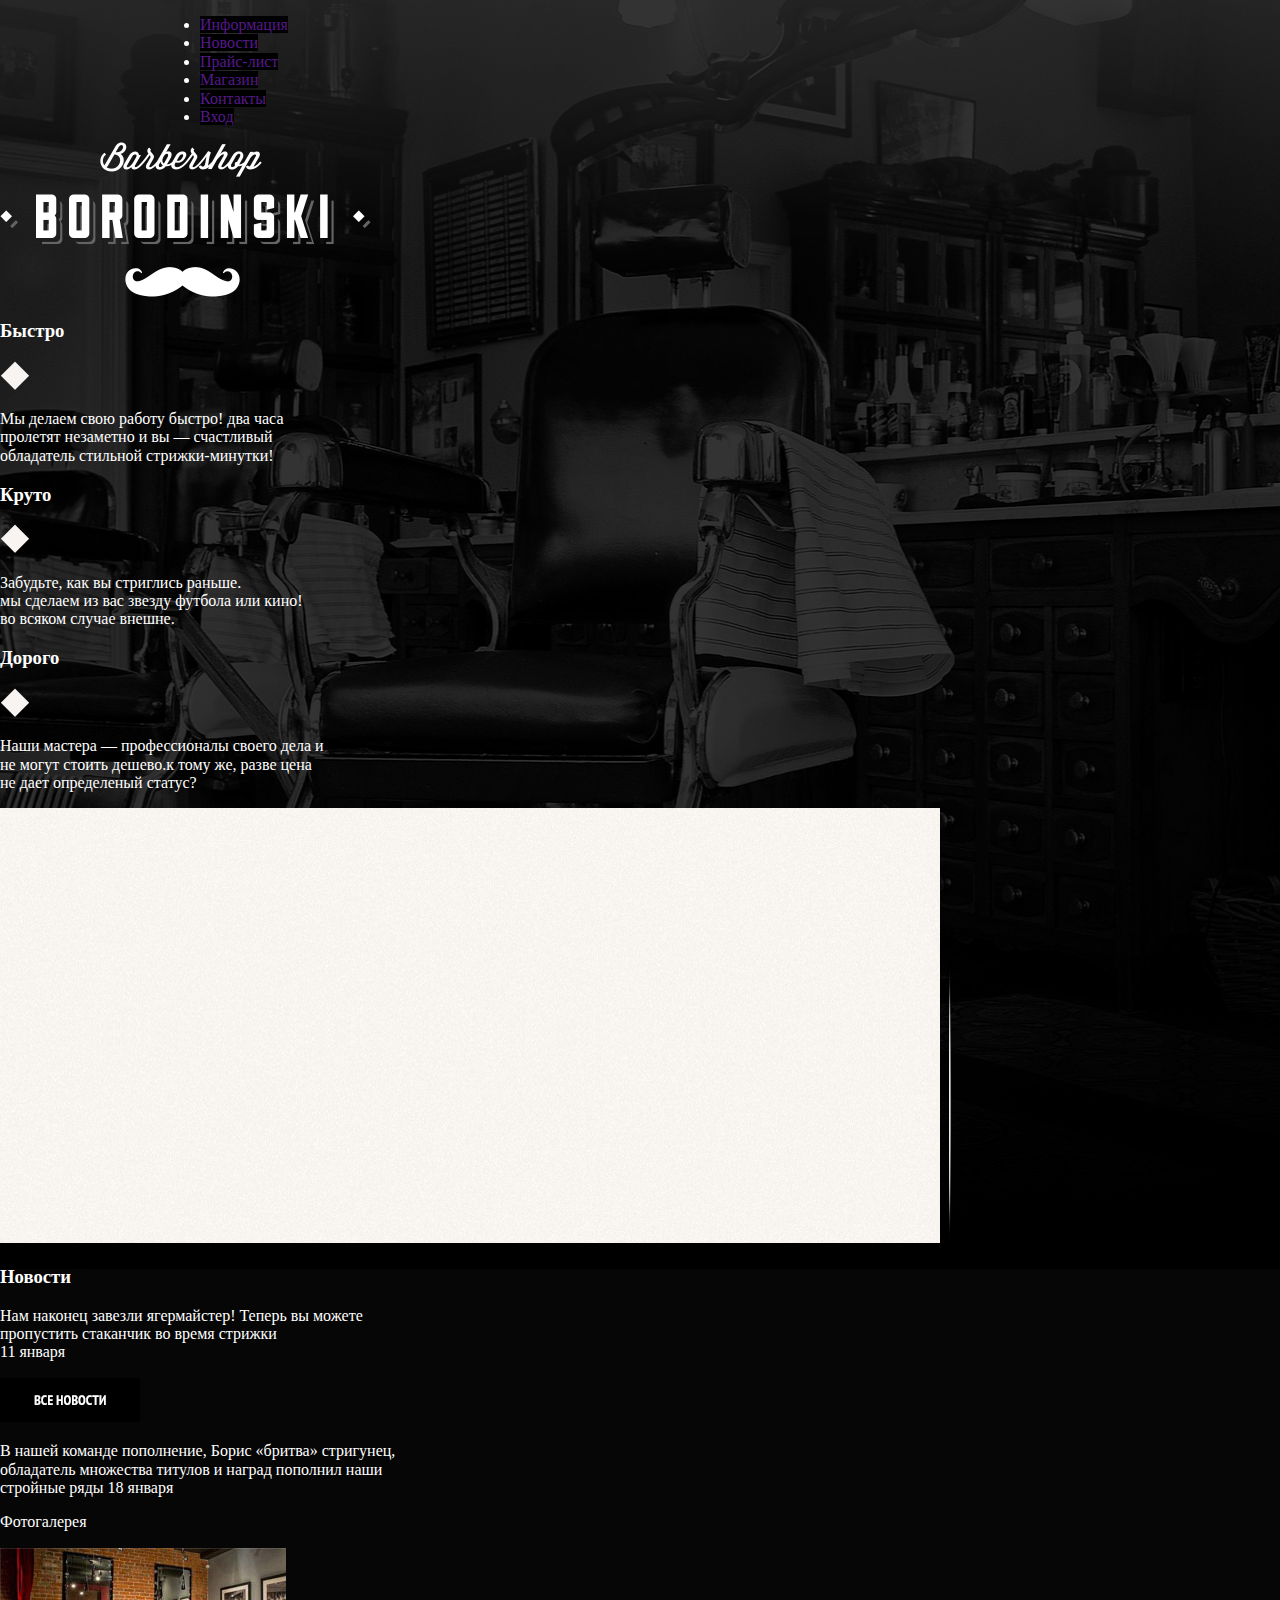
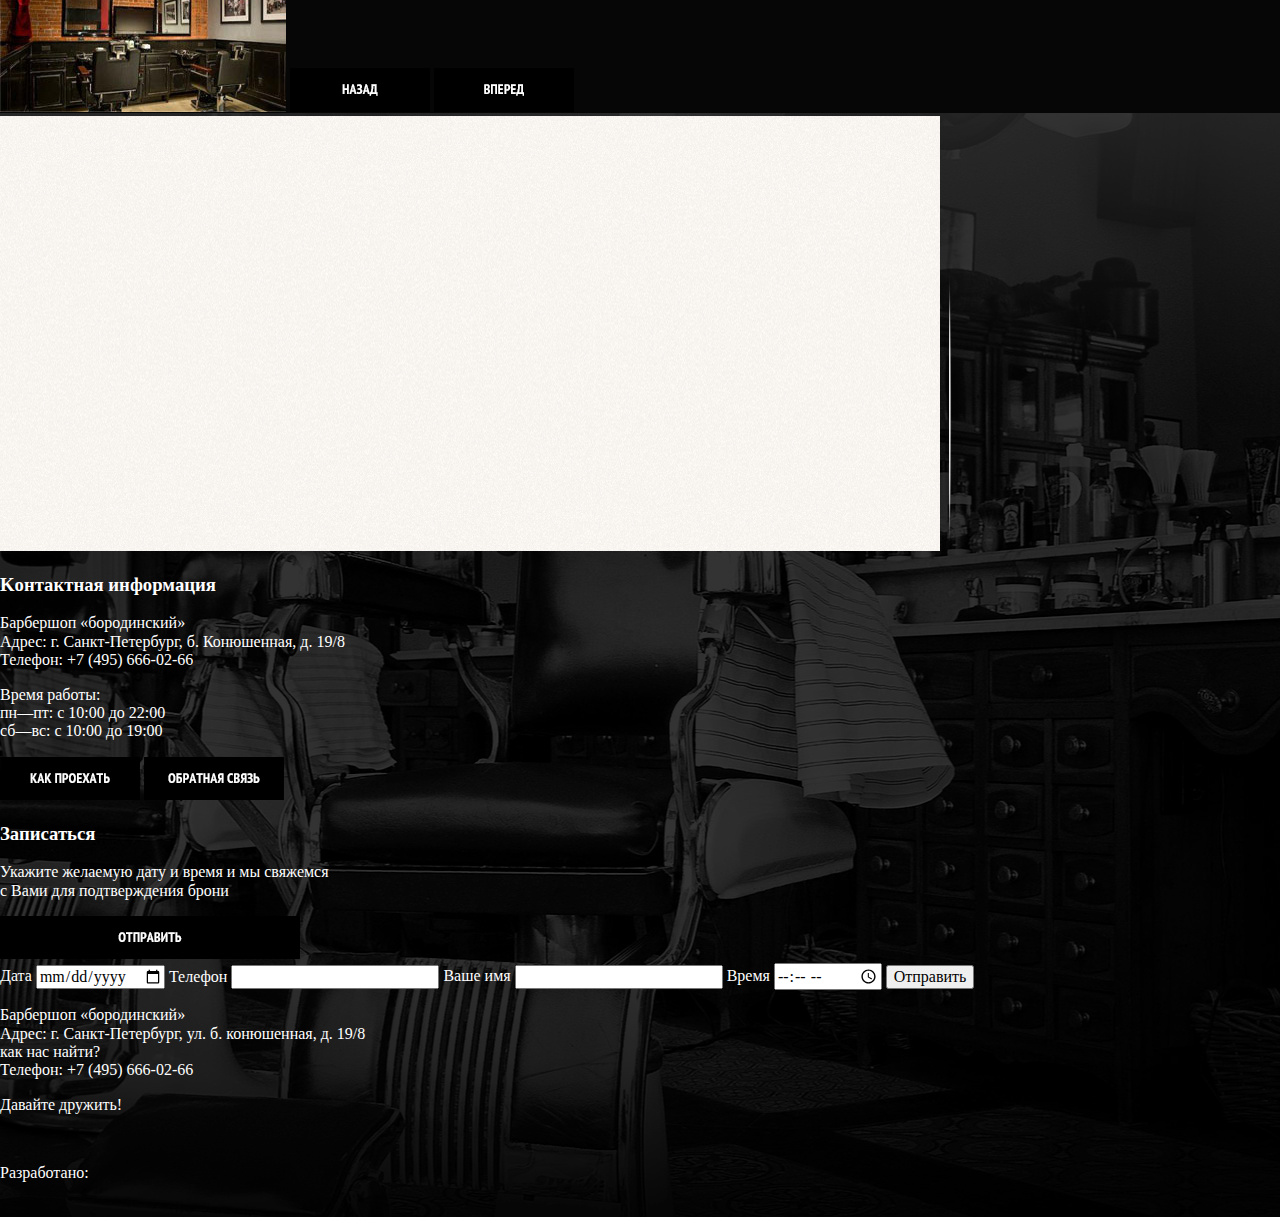
==== index.html @ 483385b1 "Dobavil img" ====
<!DOCTYPE html>
<html lang="en">
<head>
  <meta charset="UTF-8">
  <title>Barbershop</title>
  <link rel="stylesheet" href="style/normalaize.css">
  <link rel="stylesheet" href="style/style.css" type="text/css">
</head>
<body>
  <header>
    <nav class="navbar">
      <ul>
        <li><a href="">Информация</a></li>
        <li><a href="">Новости</a></li>
        <li><a href="">Прайс-лист</a></li>
        <li><a href="">Магазин</a></li>
        <li><a href="">Контакты</a></li>
        <li><a href="">Вход</a></li>
      </ul>
    </nav>
  </header>

  <main class="main">
    <div>
      <img class="logo" src="img/index-logo.png" alt="">
      
    <div class="kruto">
      <h3>Быстро</h3>
        <img src="img/Shape 1.png" alt="">
        <img src="" alt="">
        <p>Мы делаем свою работу быстро! два часа<br>
           пролетят незаметно и вы — счастливый<br>
           обладатель стильной стрижки-минутки!</p>
    
      <h3>Круто</h3>
        <img src="img/Shape 1.png" alt="">
        <p>Забудьте, как вы стриглись раньше.<br>
           мы сделаем из вас звезду футбола или кино!<br>
           во всяком случае внешне.</p>
    
      <h3>Дорого</h3>
        <img src="img/Shape 1.png" alt="">
        <img src="" alt="">
        <p>Наши мастера — профессионалы своего дела и<br>
           не могут стоить дешево.к тому же, разве цена<br>
           не дает определеный статус?</p>
    </div>

    
      <img src="img/Layer 10 copy 4.png" alt="">
      <img src="img/Layer 17 copy 2.png" alt="">
      <h3>Новости</h3>
      <p>Нам наконец завезли ягермайстер! Теперь вы можете<br>
         пропустить стаканчик во время стрижки<br>
         11 января</p>
      <img src="img/ВСЕ НОВОСТИ.png" alt="">

      <p>В нашей команде пополнение, Борис «бритва» стригунец,<br>
         обладaтель множества титулов и наград пополнил наши <br>
         стройные ряды
         18 января</p>
       
      <p>Фотогалерея</p>
      <img src="img/Untitled-1.jpg"alt="">
      <img src="img/НАЗАД.png" alt="">
      <img src="img/ВПЕРЕД.png" alt="">
    </div>

    <div>
        <img src="img/Layer 10 copy 4.png" alt="">
        <img src="img/Layer 17 copy 2.png" alt="">
      <h3>Kонтактная информация</h3>
        <p>Барбершоп «бородинский»<br>
          Адрес: г. Санкт-Петербург, б. Конюшенная, д. 19/8<br>
          Телефон: +7 (495) 666-02-66</p>
        <p>Время работы:<br>
          пн—пт: с 10:00 до 22:00<br>
          сб—вс: с 10:00 до 19:00</p>
          <img src="img/КАК ПРОЕХАТЬ.png" alt="">
          <img src="img/ОБРАТНАЯ СВЯЗЬ.png" alt="">
    </div>
    <div>
      <h3>Записаться</h3>
      <p>Укажите желаемую дату и время и мы свяжемся<br>
         с Вами для подтверждения брони</p>
        <img src="img/ОТПРАВИТЬ.png" alt="">
        <form action="" method="GET">
            <label for="date">Дата</label>
            <input type="date" name="date"/>

            <label for="number">Телефон
            <input type="phonenumber" name="phone"/></label>

            <label for="name">Ваше имя</label>
            <input type="text" name="name"/>

            <label for="time">Время</label>
            <input type="time" name="time"/>
            <input type="submit" value="Отправить"/>
          </form>   
    </div>
    
  </main>

  <footer class="footer">
    <p>Барбершоп «бородинский»<br> 
      Адрес: г. Санкт-Петербург, ул. б. конюшенная, д. 19/8<br>
      как нас найти?<br>
      Телефон: +7 (495) 666-02-66
  
    <p>Давайте дружить!</p>
    <img src="" alt="">
    <img src="" alt="">
  
    <p>Разработано:</p>
    <img src="" alt="">  
  </footer>
   
</body>
</html>
---- style/normalaize.css ----
/*! normalize.css v8.0.0 | MIT License | github.com/necolas/normalize.css */

/* Document
   ========================================================================== */

/**
 * 1. Correct the line height in all browsers.
 * 2. Prevent adjustments of font size after orientation changes in iOS.
 */

 html {
    line-height: 1.15; /* 1 */
    -webkit-text-size-adjust: 100%; /* 2 */
  }
  
  /* Sections
     ========================================================================== */
  
  /**
   * Remove the margin in all browsers.
   */
  
  body {
    margin: 0;
  }
  
  /**
   * Correct the font size and margin on `h1` elements within `section` and
   * `article` contexts in Chrome, Firefox, and Safari.
   */
  
  h1 {
    font-size: 2em;
    margin: 0.67em 0;
  }
  
  /* Grouping content
     ========================================================================== */
  
  /**
   * 1. Add the correct box sizing in Firefox.
   * 2. Show the overflow in Edge and IE.
   */
  
  hr {
    box-sizing: content-box; /* 1 */
    height: 0; /* 1 */
    overflow: visible; /* 2 */
  }
  
  /**
   * 1. Correct the inheritance and scaling of font size in all browsers.
   * 2. Correct the odd `em` font sizing in all browsers.
   */
  
  pre {
    font-family: monospace, monospace; /* 1 */
    font-size: 1em; /* 2 */
  }
  
  /* Text-level semantics
     ========================================================================== */
  
  /**
   * Remove the gray background on active links in IE 10.
   */
  
  a {
    background-color: transparent;
  }
  
  /**
   * 1. Remove the bottom border in Chrome 57-
   * 2. Add the correct text decoration in Chrome, Edge, IE, Opera, and Safari.
   */
  
  abbr[title] {
    border-bottom: none; /* 1 */
    text-decoration: underline; /* 2 */
    text-decoration: underline dotted; /* 2 */
  }
  
  /**
   * Add the correct font weight in Chrome, Edge, and Safari.
   */
  
  b,
  strong {
    font-weight: bolder;
  }
  
  /**
   * 1. Correct the inheritance and scaling of font size in all browsers.
   * 2. Correct the odd `em` font sizing in all browsers.
   */
  
  code,
  kbd,
  samp {
    font-family: monospace, monospace; /* 1 */
    font-size: 1em; /* 2 */
  }
  
  /**
   * Add the correct font size in all browsers.
   */
  
  small {
    font-size: 80%;
  }
  
  /**
   * Prevent `sub` and `sup` elements from affecting the line height in
   * all browsers.
   */
  
  sub,
  sup {
    font-size: 75%;
    line-height: 0;
    position: relative;
    vertical-align: baseline;
  }
  
  sub {
    bottom: -0.25em;
  }
  
  sup {
    top: -0.5em;
  }
  
  /* Embedded content
     ========================================================================== */
  
  /**
   * Remove the border on images inside links in IE 10.
   */
  
  img {
    border-style: none;
  }
  
  /* Forms
     ========================================================================== */
  
  /**
   * 1. Change the font styles in all browsers.
   * 2. Remove the margin in Firefox and Safari.
   */
  
  button,
  input,
  optgroup,
  select,
  textarea {
    font-family: inherit; /* 1 */
    font-size: 100%; /* 1 */
    line-height: 1.15; /* 1 */
    margin: 0; /* 2 */
  }
  
  /**
   * Show the overflow in IE.
   * 1. Show the overflow in Edge.
   */
  
  button,
  input { /* 1 */
    overflow: visible;
  }
  
  /**
   * Remove the inheritance of text transform in Edge, Firefox, and IE.
   * 1. Remove the inheritance of text transform in Firefox.
   */
  
  button,
  select { /* 1 */
    text-transform: none;
  }
  
  /**
   * Correct the inability to style clickable types in iOS and Safari.
   */
  
  button,
  [type="button"],
  [type="reset"],
  [type="submit"] {
    -webkit-appearance: button;
  }
  
  /**
   * Remove the inner border and padding in Firefox.
   */
  
  button::-moz-focus-inner,
  [type="button"]::-moz-focus-inner,
  [type="reset"]::-moz-focus-inner,
  [type="submit"]::-moz-focus-inner {
    border-style: none;
    padding: 0;
  }
  
  /**
   * Restore the focus styles unset by the previous rule.
   */
  
  button:-moz-focusring,
  [type="button"]:-moz-focusring,
  [type="reset"]:-moz-focusring,
  [type="submit"]:-moz-focusring {
    outline: 1px dotted ButtonText;
  }
  
  /**
   * Correct the padding in Firefox.
   */
  
  fieldset {
    padding: 0.35em 0.75em 0.625em;
  }
  
  /**
   * 1. Correct the text wrapping in Edge and IE.
   * 2. Correct the color inheritance from `fieldset` elements in IE.
   * 3. Remove the padding so developers are not caught out when they zero out
   *    `fieldset` elements in all browsers.
   */
  
  legend {
    box-sizing: border-box; /* 1 */
    color: inherit; /* 2 */
    display: table; /* 1 */
    max-width: 100%; /* 1 */
    padding: 0; /* 3 */
    white-space: normal; /* 1 */
  }
  
  /**
   * Add the correct vertical alignment in Chrome, Firefox, and Opera.
   */
  
  progress {
    vertical-align: baseline;
  }
  
  /**
   * Remove the default vertical scrollbar in IE 10+.
   */
  
  textarea {
    overflow: auto;
  }
  
  /**
   * 1. Add the correct box sizing in IE 10.
   * 2. Remove the padding in IE 10.
   */
  
  [type="checkbox"],
  [type="radio"] {
    box-sizing: border-box; /* 1 */
    padding: 0; /* 2 */
  }
  
  /**
   * Correct the cursor style of increment and decrement buttons in Chrome.
   */
  
  [type="number"]::-webkit-inner-spin-button,
  [type="number"]::-webkit-outer-spin-button {
    height: auto;
  }
  
  /**
   * 1. Correct the odd appearance in Chrome and Safari.
   * 2. Correct the outline style in Safari.
   */
  
  [type="search"] {
    -webkit-appearance: textfield; /* 1 */
    outline-offset: -2px; /* 2 */
  }
  
  /**
   * Remove the inner padding in Chrome and Safari on macOS.
   */
  
  [type="search"]::-webkit-search-decoration {
    -webkit-appearance: none;
  }
  
  /**
   * 1. Correct the inability to style clickable types in iOS and Safari.
   * 2. Change font properties to `inherit` in Safari.
   */
  
  ::-webkit-file-upload-button {
    -webkit-appearance: button; /* 1 */
    font: inherit; /* 2 */
  }
  
  /* Interactive
     ========================================================================== */
  
  /*
   * Add the correct display in Edge, IE 10+, and Firefox.
   */
  
  details {
    display: block;
  }
  
  /*
   * Add the correct display in all browsers.
   */
  
  summary {
    display: list-item;
  }
  
  /* Misc
     ========================================================================== */
  
  /**
   * Add the correct display in IE 10+.
   */
  
  template {
    display: none;
  }
  
  /**
   * Add the correct display in IE 10.
   */
  
  [hidden] {
    display: none;
  }
---- style/style.css ----
body{
position: relative;
background-image: url("Layer.png")  ;
background-position: top;
color: #ffffff;}

nav{
  width: 960px;
  margin: 0 auto;
}


}
ul{
  margin: 0;
  padding: 0;
  list-style: none;
}



ul li a{
  background-color: black;
  
  
   
  height: 50px;
  text-align: center;
  text-decoration: none;
}
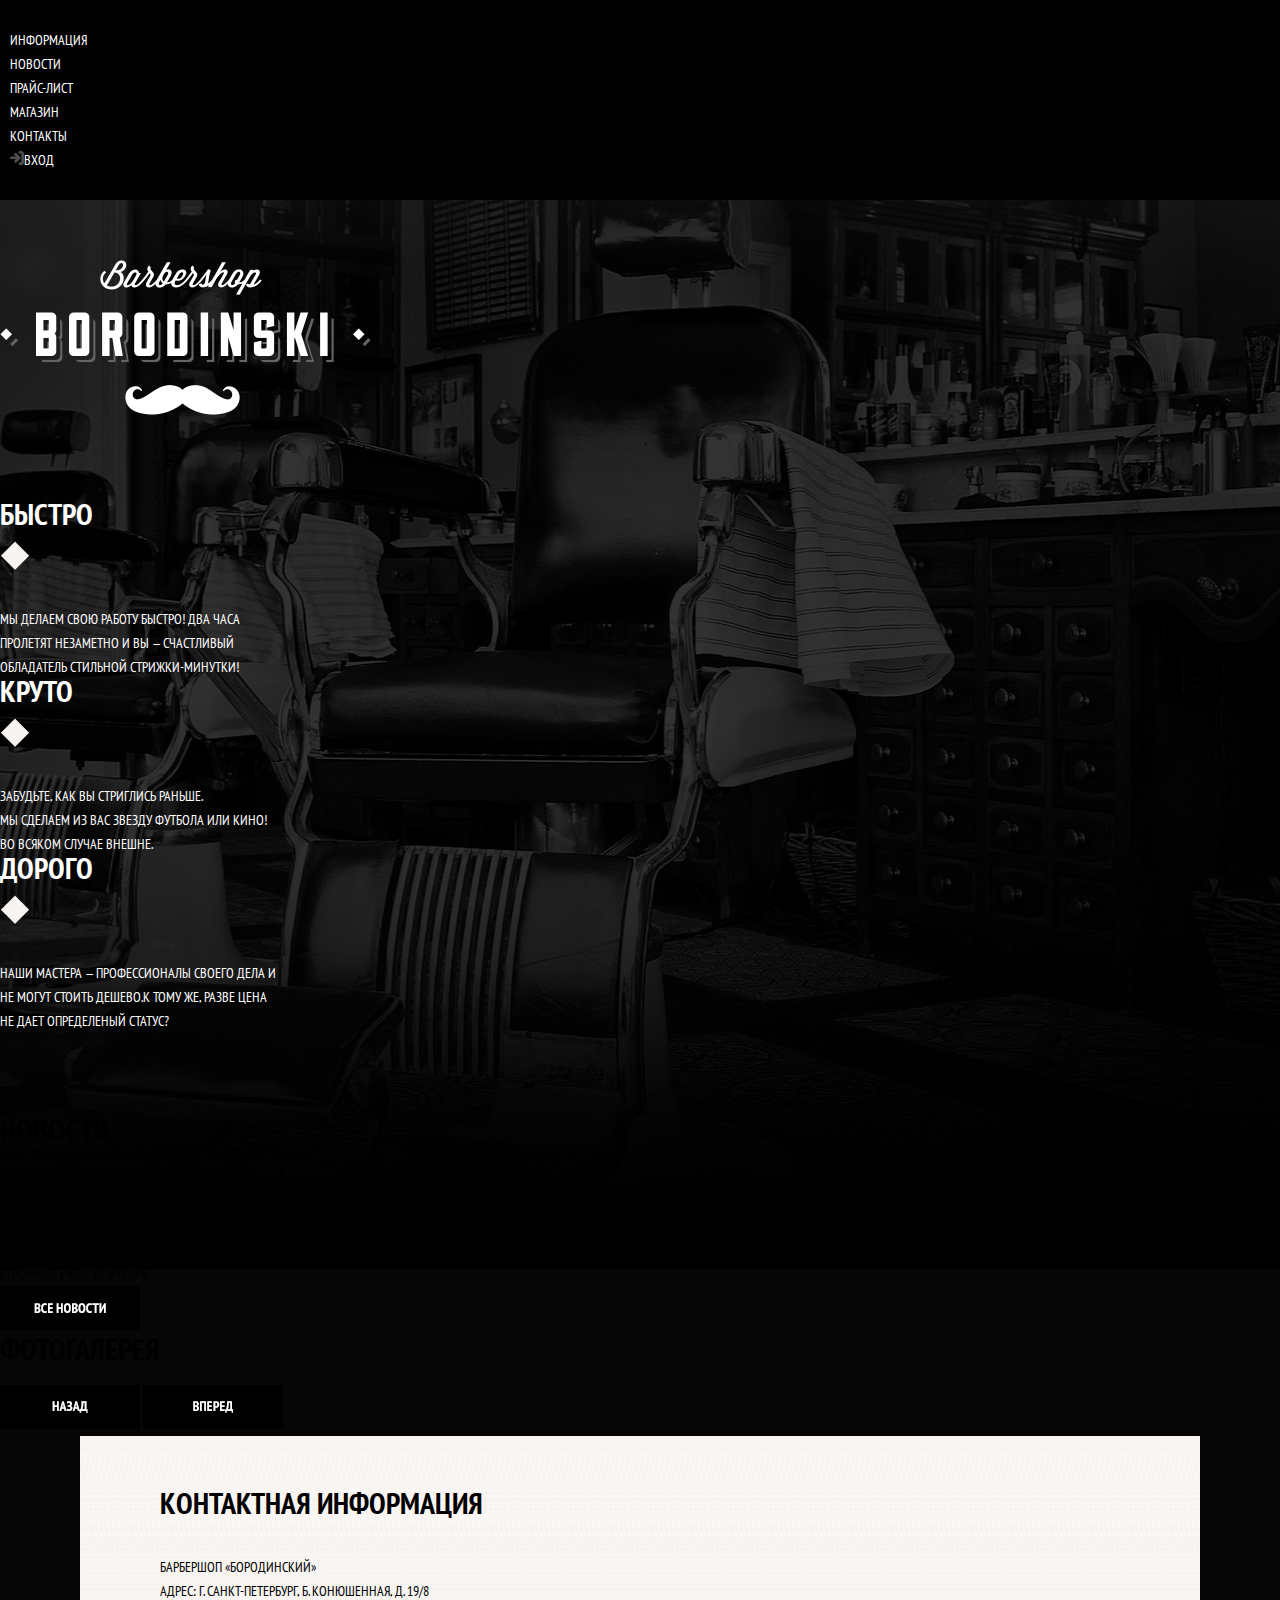
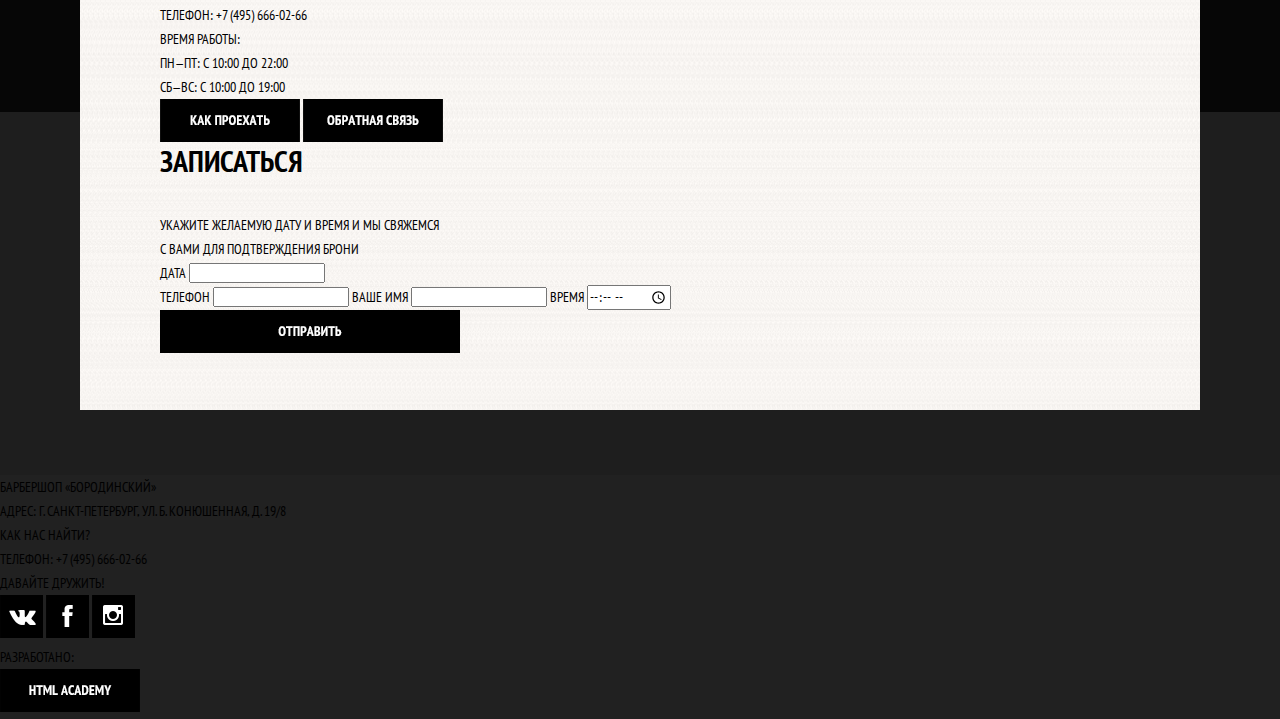
==== commit ad475b04: "add bootstrap" ====
--- a/index.html
+++ b/index.html
@@ -2,119 +2,137 @@
 <html lang="en">
 <head>
   <meta charset="UTF-8">
-  <title>Barbershop</title>
+  <title>Barbershop Borodinski</title>
   <link rel="stylesheet" href="style/normalaize.css">
+  <link href="https://fonts.googleapis.com/css?family=PT+Sans+Narrow:700&amp;subset=cyrillic" rel="stylesheet">
   <link rel="stylesheet" href="style/style.css" type="text/css">
+  <link rel="stylesheet" href="style/960_12_col.css" type="text/css">
 </head>
 <body>
-  <header>
-    <nav class="navbar">
+    <div class="container_12 clearfix">
+  
+    <div class="navbar">
+      <header class="grid_12">  
       <ul>
         <li><a href="">Информация</a></li>
         <li><a href="">Новости</a></li>
         <li><a href="">Прайс-лист</a></li>
         <li><a href="">Магазин</a></li>
         <li><a href="">Контакты</a></li>
-        <li><a href="">Вход</a></li>
+        <li class="login"><a href=""><img class="login_img" src="img/login.png" alt="">Вход</a></li>
       </ul>
-    </nav>
-  </header>
+     </header>  
+    </div>
+  
 
   <main class="main">
-    <div>
-      <img class="logo" src="img/index-logo.png" alt="">
-      
-    <div class="kruto">
-      <h3>Быстро</h3>
-        <img src="img/Shape 1.png" alt="">
-        <img src="" alt="">
-        <p>Мы делаем свою работу быстро! два часа<br>
+    <div class="push_4">
+        <img class="logo" src="img/index-logo.png" alt="">
+    </div> 
+
+  <section class="adventage">
+    <div class="bistro grid_4">
+      <h2 class="subtitle">Быстро</h2>
+        <img class="imgshape" src="img/Shape 1.png" alt="">
+        <p class="text">Мы делаем свою работу быстро! два часа<br>
            пролетят незаметно и вы — счастливый<br>
            обладатель стильной стрижки-минутки!</p>
-    
-      <h3>Круто</h3>
-        <img src="img/Shape 1.png" alt="">
-        <p>Забудьте, как вы стриглись раньше.<br>
+    </div>
+    <div class="kruto, grid_4">
+      <h2 class="subtitle">Круто</h2>
+        <img class="imgshape" src="img/Shape 1.png" alt="">
+        <p class="text">Забудьте, как вы стриглись раньше.<br>
            мы сделаем из вас звезду футбола или кино!<br>
            во всяком случае внешне.</p>
-    
-      <h3>Дорого</h3>
-        <img src="img/Shape 1.png" alt="">
+     </div>
+    <div class="grid_4">
+      <h2 class="subtitle">Дорого</h2>
+        <img class="imgshape" src="img/Shape 1.png" alt="">
         <img src="" alt="">
-        <p>Наши мастера — профессионалы своего дела и<br>
+        <p class="text">Наши мастера — профессионалы своего дела и<br>
            не могут стоить дешево.к тому же, разве цена<br>
            не дает определеный статус?</p>
     </div>
-
+  </section>  
     
-      <img src="img/Layer 10 copy 4.png" alt="">
-      <img src="img/Layer 17 copy 2.png" alt="">
-      <h3>Новости</h3>
+  <section class="newsAndPhotogallery">
+    <div class="news">
+      <h2>Новости</h2>
       <p>Нам наконец завезли ягермайстер! Теперь вы можете<br>
          пропустить стаканчик во время стрижки<br>
          11 января</p>
-      <img src="img/ВСЕ НОВОСТИ.png" alt="">
-
       <p>В нашей команде пополнение, Борис «бритва» стригунец,<br>
          обладaтель множества титулов и наград пополнил наши <br>
          стройные ряды
          18 января</p>
-       
-      <p>Фотогалерея</p>
-      <img src="img/Untitled-1.jpg"alt="">
+        <img src="img/ВСЕ НОВОСТИ.png" alt="">
+
+        
+    </div>  
+    <div class="gellary">
+      <h2>Фотогалерея</h2>
+      <img src="img/Untitled-1.jpg"alt=""><br>
       <img src="img/НАЗАД.png" alt="">
       <img src="img/ВПЕРЕД.png" alt="">
     </div>
-
-    <div>
-        <img src="img/Layer 10 copy 4.png" alt="">
-        <img src="img/Layer 17 copy 2.png" alt="">
-      <h3>Kонтактная информация</h3>
+  </section>
+  <section class="contacts_opentime">
+    <div class="contacts">
+        <h2>Kонтактная информация</h2>
         <p>Барбершоп «бородинский»<br>
           Адрес: г. Санкт-Петербург, б. Конюшенная, д. 19/8<br>
           Телефон: +7 (495) 666-02-66</p>
+        
         <p>Время работы:<br>
           пн—пт: с 10:00 до 22:00<br>
           сб—вс: с 10:00 до 19:00</p>
           <img src="img/КАК ПРОЕХАТЬ.png" alt="">
           <img src="img/ОБРАТНАЯ СВЯЗЬ.png" alt="">
     </div>
-    <div>
-      <h3>Записаться</h3>
+  
+    <div class="opentime">
+      <h2>Записаться</h2>
       <p>Укажите желаемую дату и время и мы свяжемся<br>
          с Вами для подтверждения брони</p>
-        <img src="img/ОТПРАВИТЬ.png" alt="">
         <form action="" method="GET">
             <label for="date">Дата</label>
-            <input type="date" name="date"/>
+            <input type="text" name="date"/><br>
 
-            <label for="number">Телефон
-            <input type="phonenumber" name="phone"/></label>
+            <label for="number">Телефон</label>
+            <input type="tel" name="phone"/>
 
             <label for="name">Ваше имя</label>
             <input type="text" name="name"/>
 
             <label for="time">Время</label>
             <input type="time" name="time"/>
-            <input type="submit" value="Отправить"/>
           </form>   
+          <img src="img/ОТПРАВИТЬ.png" alt="">
     </div>
-    
+  </section>
   </main>
 
   <footer class="footer">
-    <p>Барбершоп «бородинский»<br> 
+      
+    <div class="">
+      
+      <p>Барбершоп «бородинский»<br> 
       Адрес: г. Санкт-Петербург, ул. б. конюшенная, д. 19/8<br>
       как нас найти?<br>
       Телефон: +7 (495) 666-02-66
-  
+    </div>  
+   <div class="social">
     <p>Давайте дружить!</p>
-    <img src="" alt="">
-    <img src="" alt="">
-  
+    <img src="img/vk.png" alt="">
+    <img src="img/facebook.png" alt="">
+    <img src="img/instagram.png" alt="">
+   </div>
+   <div>
     <p>Разработано:</p>
-    <img src="" alt="">  
+    <img src="img/html academy.png" alt="">
+   </div> 
   </footer>
    
+  </div>
 </body>
 </html>--- a/style/style.css
+++ b/style/style.css
@@ -1,38 +1,109 @@
+*{
+  padding: 0;
+  margin: 0;
+}
 body{
-position: relative;
-background-image: url("Layer.png")  ;
-background-position: top;
-color: #ffffff;}
-
-nav{
+font-family: 'PT Sans Narrow', Arial, sans-serif;
+background-image: url("Layer.png");
+background-repeat: no-repeat;
+background-position: top center;
+background-color: #1e1e1e;
+text-transform: uppercase;
+font-size: 14px;
+line-height: 24px;
+}
+h2{
+  font-size: 30px;
+}
+a{
+  text-decoration: none;
+  color: white;
+}
+header{
+  background-color: black;
+  margin-bottom: 60px;
+}
+.header{
   width: 960px;
   margin: 0 auto;
+  font-size: 16px;
+}
+ul{
+  padding-top: 28px;
+  padding-bottom: 28px;  
+}
+li{
+  padding-left: 10px;
+}
+img.login{
+  margin-right: 5px;
+  margin-left: 40px;
 }
 
+img.logo{
+  margin-bottom: 80px;
+}
+.adventage{
+  color: white;
+  margin-bottom: 85px;
+}
+.adventage img{
+margin-bottom: 30px;
+}
+.adventage h2{
+margin-bottom: 15px;
+}
+div.box{
+  text-align: center;
+}
+
+.news_gallery{
+  color: black;
+  background-image: url("Layer1.png");
+  width: 960px;
+  margin: 0 auto;
+  margin-bottom: 35px;
+  padding: 55px 80px 50px 80px;
 
 }
-ul{
-  margin: 0;
-  padding: 0;
-  list-style: none;
+.image{
+  width: 300px; 
+  margin-bottom: 52px;
+}
+div.text{
+  text-transform: lowercase;
 }
 
-
-
-ul li a{
-  background-color: black;
-  
-  
-   
-  height: 50px;
-  text-align: center;
-  text-decoration: none;
+.contacts_opentime{
+  color: black;
+  background-image: url("Layer1.png");
+  width: 960px;
+  margin: 0 auto;
+  padding: 55px 80px 50px 80px;
+  margin-bottom: 65px;
+}
+.news_gallery h2 , .contacts_opentime h2{
+margin-bottom: 40px;
 }
 
+footer{
+  background-color: #212121;
+}
 
-  
-
-
-
-
-
+div.footer{
+    text-align: center;  
+    color: white;
+    width: 960px;
+    margin: 0 auto;
+    padding-top: 60px;
+}
+div.contact{
+  text-align: left;
+  padding-bottom: 30px;
+}
+.social{
+  padding-right:  195px;
+}
+a.find_us{
+text-decoration-line: underline;
+}